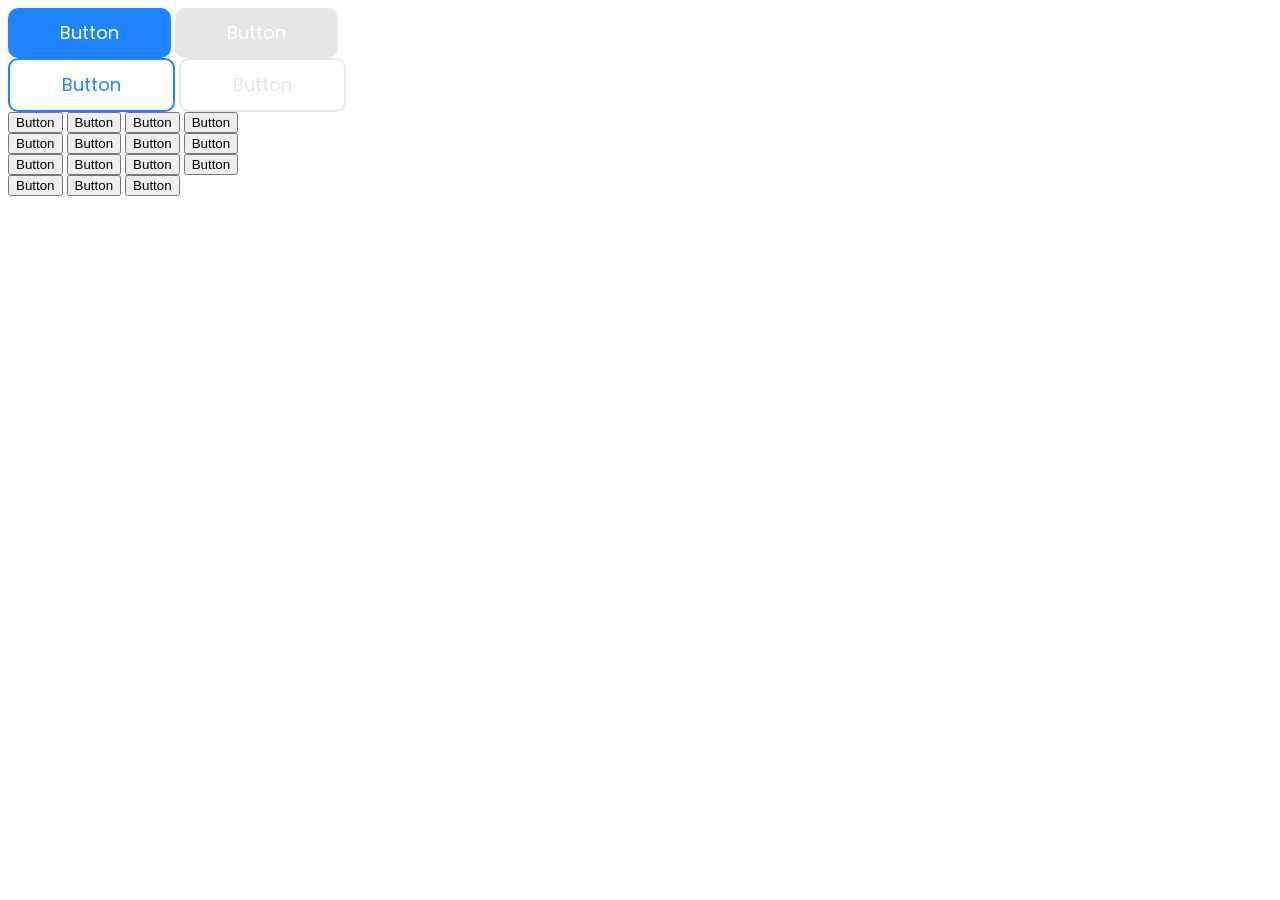
==== Clase8-BotonesCSS/index.html @ cb041c7b "update-botones1-13-03" ====
<!DOCTYPE html>
<html lang="en">
  <head>
    <meta charset="UTF-8" />
    <meta name="viewport" content="width=device-width, initial-scale=1.0" />
    <link rel="preconnect" href="https://fonts.googleapis.com" />
    <link rel="preconnect" href="https://fonts.gstatic.com" crossorigin />
    <link
      href="https://fonts.googleapis.com/css2?family=Poppins:ital,wght@0,100;0,200;0,300;0,400;0,500;0,600;0,700;0,800;0,900;1,100;1,200;1,300;1,400;1,500;1,600;1,700;1,800;1,900&display=swap"
      rel="stylesheet"
    />
    <link rel="stylesheet" href="style.css" />

    <title>Document</title>
  </head>
  <body>
    <main>
      <section>
        <button class="btn">Button</button>
        <button class="btn" disabled>Button</button>
      </section>

      <section>
        <button class="btn btn--secondary">Button</button>
        <button class="btn btn--secondary" disabled>Button</button>
      </section>

      <section>
        <button>Button</button>
        <button>Button</button>
        <button>Button</button>
        <button>Button</button>
      </section>

      <section>
        <button>Button</button>
        <button>Button</button>
        <button>Button</button>
        <button>Button</button>
      </section>

      <section>
        <button>Button</button>
        <button>Button</button>
        <button>Button</button>
        <button>Button</button>
      </section>

      <section>
        <button>Button</button>
        <button>Button</button>
        <button>Button</button>
      </section>
    </main>
  </body>
</html>
---- Clase8-BotonesCSS/style.css ----
/* CLASES GENERALES - ELEMENTOS */

* {
  box-sizing: border-box;
}

/* CLASES GENERALES DE BOTONES */

.btn {
  font-family: Poppins;
  font-size: 18px;
  line-height: 145%;
  color: #fff;
  background-color: hsl(213, 100%, 56%);
  padding: 12px 52px;
  border-radius: 10px;
  border: none;
  outline: none;
  text-decoration: none;
}

.btn:hover {
  background-color: hsl(213, 100%, 65%);
}

.btn:active {
  background-color: hsl(213, 92%, 41%);
}

.btn:disabled {
  background-color: hsl(0, 0%, 90%);
}

.btn--secondary {
  color: hsl(213, 100%, 56%);
  border: 2px solid;
  background-color: unset;
}

.btn--secondary:hover {
  background-color: unset;
  color: hsl(213, 100%, 65%);
  border-color: currentColor;
}

.btn--secondary:active {
  background-color: unset;
  color: hsl(213, 92%, 41%);
  border-color: currentColor;
}

.btn--secondary:disabled {
  background-color: unset;
  color: hsl(0, 0%, 90%);
  border-color: currentColor;
}
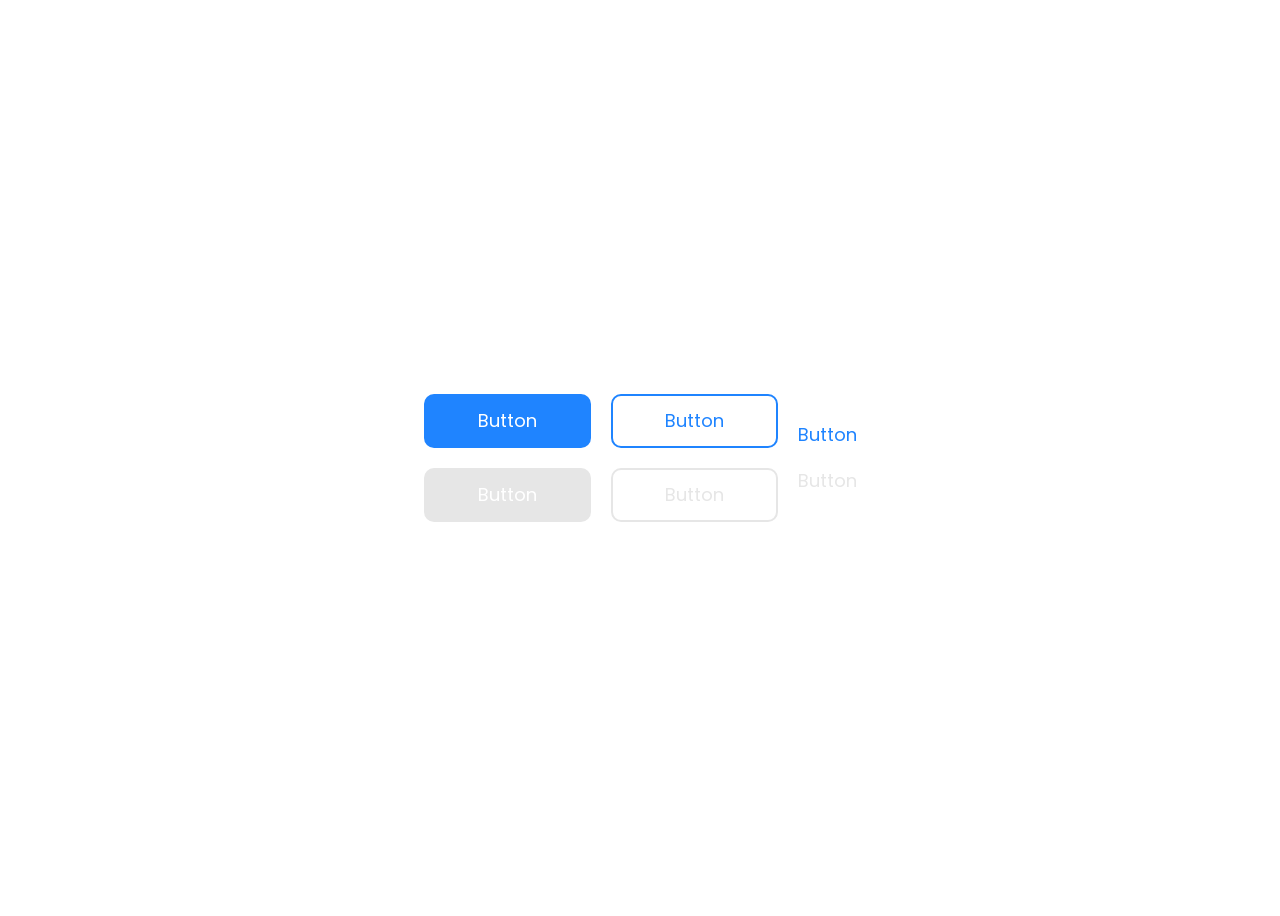
==== commit b2387704: "update-button2-13-03" ====
--- a/Clase8-BotonesCSS/index.html
+++ b/Clase8-BotonesCSS/index.html
@@ -14,43 +14,19 @@
     <title>Document</title>
   </head>
   <body>
-    <main>
-      <section>
-        <button class="btn">Button</button>
-        <button class="btn" disabled>Button</button>
-      </section>
+    <section class="column">
+      <button class="btn">Button</button>
+      <button class="btn" disabled>Button</button>
+    </section>
 
-      <section>
-        <button class="btn btn--secondary">Button</button>
-        <button class="btn btn--secondary" disabled>Button</button>
-      </section>
+    <section class="column">
+      <button class="btn btn--secondary">Button</button>
+      <button class="btn btn--secondary" disabled>Button</button>
+    </section>
 
-      <section>
-        <button>Button</button>
-        <button>Button</button>
-        <button>Button</button>
-        <button>Button</button>
-      </section>
-
-      <section>
-        <button>Button</button>
-        <button>Button</button>
-        <button>Button</button>
-        <button>Button</button>
-      </section>
-
-      <section>
-        <button>Button</button>
-        <button>Button</button>
-        <button>Button</button>
-        <button>Button</button>
-      </section>
-
-      <section>
-        <button>Button</button>
-        <button>Button</button>
-        <button>Button</button>
-      </section>
-    </main>
+    <section class="column">
+      <button class="btn btn--text-link">Button</button>
+      <button class="btn btn--text-link" disabled>Button</button>
+    </section>
   </body>
 </html>
--- a/Clase8-BotonesCSS/style.css
+++ b/Clase8-BotonesCSS/style.css
@@ -4,8 +4,17 @@
   box-sizing: border-box;
 }
 
+body {
+  display: flex;
+  justify-content: center;
+  align-items: center;
+  height: 100vh;
+  gap: 20px;
+}
+
 /* CLASES GENERALES DE BOTONES */
 
+/* BOTÓN PRINCIPAL */
 .btn {
   font-family: Poppins;
   font-size: 18px;
@@ -14,43 +23,80 @@
   background-color: hsl(213, 100%, 56%);
   padding: 12px 52px;
   border-radius: 10px;
+  border-width: 2px;
+  border-style: solid;
+  border-color: transparent;
+  /* Esto sirve para que no varie el tamaño cuando sí tenga borde. Siempre que alguno de nuestros botones tenga border todos deberán llevarlo. Es mejor desglosar esas propiedades y que estén y cambies solo la necesaria.*/
+  outline: none;
+  text-decoration: none;
+  cursor: pointer;
+  transition: all 0.1s ease-in;
+
+  &:hover {
+    background-color: hsl(213, 100%, 65%);
+  }
+
+  &:active {
+    background-color: hsl(213, 92%, 41%);
+  }
+
+  &:disabled {
+    background-color: hsl(0, 0%, 90%);
+  }
+}
+
+/* BOTÓN SECUNDARIO */
+.btn--secondary {
+  color: hsl(213, 100%, 56%);
+  border-color: currentColor;
+  background-color: unset;
+
+  &:hover {
+    background-color: unset;
+    color: hsl(213, 100%, 65%);
+  }
+
+  &:active {
+    background-color: unset;
+    color: hsl(213, 92%, 41%);
+  }
+
+  &:disabled {
+    background-color: unset;
+    color: hsl(0, 0%, 90%);
+  }
+}
+
+/* BOTÓN TEXTO */
+.btn--text-link {
+  color: hsl(213, 100%, 56%);
+  background-color: unset;
+  padding: 0px;
+  border-radius: 0px;
   border: none;
   outline: none;
   text-decoration: none;
+
+  &:hover {
+    color: hsl(213, 100%, 65%);
+    background-color: unset;
+  }
+
+  &:active {
+    color: hsl(213, 92%, 41%);
+    background-color: unset;
+  }
+
+  &:disabled {
+    color: hsl(0, 0%, 90%);
+    background-color: unset;
+  }
 }
 
-.btn:hover {
-  background-color: hsl(213, 100%, 65%);
+/* CLASES DE FLEX */
+
+.column {
+  display: flex;
+  flex-direction: column;
+  gap: 20px;
 }
-
-.btn:active {
-  background-color: hsl(213, 92%, 41%);
-}
-
-.btn:disabled {
-  background-color: hsl(0, 0%, 90%);
-}
-
-.btn--secondary {
-  color: hsl(213, 100%, 56%);
-  border: 2px solid;
-  background-color: unset;
-}
-
-.btn--secondary:hover {
-  background-color: unset;
-  color: hsl(213, 100%, 65%);
-  border-color: currentColor;
-}
-
-.btn--secondary:active {
-  background-color: unset;
-  color: hsl(213, 92%, 41%);
-  border-color: currentColor;
-}
-
-.btn--secondary:disabled {
-  background-color: unset;
-  color: hsl(0, 0%, 90%);
-  border-color: currentColor;
-}
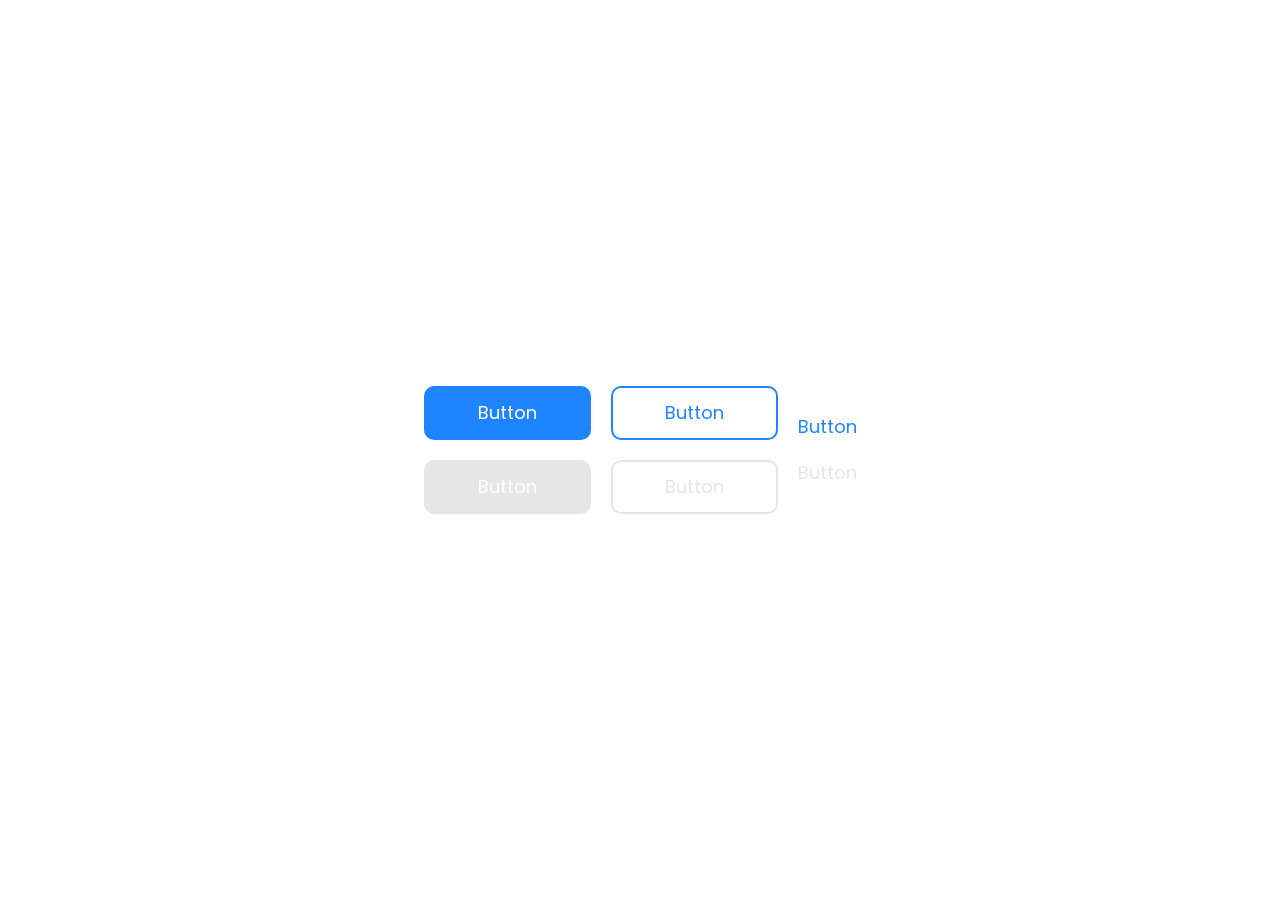
==== commit 7df84a85: "update-buttonHW-13-03" ====
--- a/Clase8-BotonesCSS/index.html
+++ b/Clase8-BotonesCSS/index.html
@@ -9,7 +9,9 @@
       href="https://fonts.googleapis.com/css2?family=Poppins:ital,wght@0,100;0,200;0,300;0,400;0,500;0,600;0,700;0,800;0,900;1,100;1,200;1,300;1,400;1,500;1,600;1,700;1,800;1,900&display=swap"
       rel="stylesheet"
     />
-    <link rel="stylesheet" href="style.css" />
+    <link rel="stylesheet" href="global.css" />
+    <link rel="stylesheet" href="button.css" />
+    <link rel="stylesheet" href="modal.css" />
 
     <title>Document</title>
   </head>
@@ -19,7 +21,7 @@
       <button class="btn" disabled>Button</button>
     </section>
 
-    <section class="column">
+    <section class="column container">
       <button class="btn btn--secondary">Button</button>
       <button class="btn btn--secondary" disabled>Button</button>
     </section>
@@ -28,5 +30,17 @@
       <button class="btn btn--text-link">Button</button>
       <button class="btn btn--text-link" disabled>Button</button>
     </section>
+
+    <section id="modal" class="modal-hidden">
+      <div class="modal-card">
+        <h3 class="modal-heading">Are you sure you want to complete this course?</h3>
+        <p class="modal-text">
+          Make sure you have tagged all attenders.<br />
+          Once you complete the course you will not be able to make changes.
+        </p>
+        <button class="btn btn--secondary">No</button><button class="btn" disabled>Yes</button>
+      </div>
+    </section>
   </body>
+  <script src="./script.js"></script>
 </html>
--- a/Clase8-BotonesCSS/global.css
+++ b/Clase8-BotonesCSS/global.css
@@ -0,0 +1,73 @@
+:root {
+  /* -----> Colors */
+  --color-blue: hsl(213, 100%, 56%);
+  --color-blue-light: hsl(213, 100%, 65%);
+  --color-blue-dark: hsl(213, 92%, 41%);
+  --color-blue-very-dark: hsl(215, 64%, 9%);
+  --color-purple: hsl(257, 65%, 51%);
+  --color-grey: hsl(0, 0%, 90%);
+  --color-white: hsl(0, 0%, 100%);
+
+  /* -----> Spacing */
+  --space-10: 10px;
+  --space-12: 12px;
+  --space-20: 20px;
+  --space-36: 36px;
+  --space-52: 52px;
+
+  /* -----> Layouts */
+  --border-radius-10: var(--space-10);
+  --border-radius-20: var(--space-20);
+  --border-width-2: 2px;
+
+  /* -----> Fonts & Typography */
+  --font-weight-light: 300;
+  --font-weight-normal: 400;
+  --font-weight-medium: 500;
+  --font-size-18: 18px;
+  --font-size-30: 30px;
+  --font-family-body: 'Poppins', sans-serif;
+
+  --font-line-height-120: 120%;
+  --font-line-height-145: 145%;
+  --font-line-height-165: 165%;
+
+  --text-color-main: var(--color-blue-very-dark);
+  --text-color-secondary: var(--color-purple);
+
+  /* -----> Buttons */
+  --button-color-main: var(--color-blue);
+  --button-color-light: var(--color-blue-light);
+
+  /* -----> Cursor */
+  --cursor-not-allowed: not-allowed;
+  --cursor-pointer: pointer;
+
+  /* -----> Margins */
+  --bottom-margin-36: var(--space-36);
+  --right-margin-20: var(--space-20);
+
+  /* -----> Gap */
+  --gap-small-20: var(--space-20);
+  --gap-regular-36: var(--space-36);
+  /* Com més sucre més dolç: como puedes ver he creado cust.prop. para gap, pero para padding uso directamente las cust.prop. de spacing, haz lo que veas mas conveniente. */
+}
+
+@media screen and (width > 400px) {
+  :root {
+    --margin-bottom: var(--space-60);
+  }
+}
+/* 
+Este ejemplo del media query sirve para ver como podríamos hacer esto responsive, redefiniendo una custom property de CSS para una pantalla más pequeña y utizando otra custom property como su nuevo valor.
+*/
+
+body {
+  background-color: var(--bg, var(--bg-body));
+}
+/* 
+Este ejemplo sirve para ver como usar el fallback de las custom properties. Lo que va tras la coma es el valor que se adopta si la custom property a su izquierda no existe. Vemos que, como es otra variable para habilitarla tenemos que volver a utilizar var(--x).
+
+Si <body style="--bg: red"> entonces tomaria esa variable y se pondría rojo el fondo. Pero si la quitamos del HTML, intentaría tomar
+--bg-body, que ahora no existe porque la he borrado.
+ */
--- a/Clase8-BotonesCSS/button.css
+++ b/Clase8-BotonesCSS/button.css
@@ -0,0 +1,112 @@
+/* CLASES GENERALES - ELEMENTOS */
+
+* {
+  box-sizing: border-box;
+}
+
+body {
+  display: flex;
+  justify-content: center;
+  align-items: center;
+  height: 100vh;
+  gap: 20px;
+}
+
+/* CLASES GENERALES DE BOTONES */
+
+/* BOTÓN PRINCIPAL */
+.btn {
+  font-family: var(--font-family-body);
+  font-size: var(--font-size-18);
+  line-height: var(--font-line-height-145);
+  color: var(--color-white);
+  background-color: var(--color-blue);
+  padding: var(--space-12) var(--space-52);
+  border-radius: var(--border-radius-10);
+  border-width: var(--border-width-2);
+  border-style: solid;
+  border-color: transparent;
+  /* Esto sirve para que no varie el tamaño cuando sí tenga borde. Siempre que alguno de nuestros botones tenga border todos deberán llevarlo. Es mejor desglosar esas propiedades y que estén y cambies solo la necesaria.*/
+  outline: none;
+  text-decoration: none;
+  cursor: var(--cursor-pointer);
+  transition: all 0.1s ease-in;
+
+  &:hover {
+    background-color: var(--color-blue-light);
+  }
+
+  &:active {
+    background-color: var(--color-blue-dark);
+  }
+
+  &:disabled {
+    background-color: var(--color-grey);
+    cursor: var(--cursor-not-allowed);
+  }
+}
+
+/* BOTÓN SECUNDARIO */
+.btn--secondary {
+  color: var(--color-blue);
+  border-color: currentColor;
+  background-color: unset;
+
+  &:hover {
+    background-color: unset;
+    color: var(--color-blue-light);
+  }
+
+  &:active {
+    background-color: unset;
+    color: var(--color-blue-dark);
+  }
+
+  &:disabled {
+    background-color: unset;
+    color: var(--color-grey);
+    cursor: var(--cursor-not-allowed);
+  }
+}
+
+/* BOTÓN TEXTO */
+.btn--text-link {
+  color: var(--color-blue);
+  background-color: unset;
+  padding: 0px;
+  border-radius: 0px;
+  border: none;
+  outline: none;
+  text-decoration: none;
+
+  &:hover {
+    color: var(--color-blue-light);
+    background-color: unset;
+  }
+
+  &:active {
+    color: var(--color-blue-dark);
+    background-color: unset;
+  }
+
+  &:disabled {
+    color: var(--color-grey);
+    background-color: unset;
+    cursor: var(--cursor-not-allowed);
+  }
+}
+
+/* CLASES DE FLEX */
+/* Las he añadido para organizar así por encima el contenido de la web. */
+.column {
+  display: flex;
+  flex-direction: column;
+  gap: 20px;
+}
+
+/* PRUEBAS */
+
+.container .btn--secondary {
+  --button-color-main: red;
+}
+/* Este ejemplo  */
--- a/Clase8-BotonesCSS/modal.css
+++ b/Clase8-BotonesCSS/modal.css
@@ -0,0 +1,55 @@
+/* CLASES GENERALES - ELEMENTOS */
+
+* {
+  box-sizing: border-box;
+}
+
+body {
+  margin: 0;
+  font-family: var(--font-family-body);
+  font-size: var(--font-size-18);
+  line-height: var(--font-line-height-165);
+}
+
+/* CLASES DEL MODAL */
+
+#modal {
+  position: absolute;
+  min-width: 100vw;
+  min-height: 100vh;
+  background-color: var(--color-blue-very-dark);
+}
+
+.modal-card {
+  position: absolute;
+  width: max-content;
+  background-color: var(--color-white);
+  top: 50%;
+  left: 50%;
+  transform: translate(-50%, -50%);
+  padding: var(--space-52);
+  border-radius: var(--border-radius-20);
+  text-align: center;
+  box-shadow: 0 0 25px 0px hsl(0, 0%, 8%);
+}
+
+.modal-heading {
+  color: var(--text-color-main);
+  font-size: var(--font-size-30);
+  font-weight: var(--font-weight-medium);
+  margin: 0 0 var(--bottom-margin-36) 0;
+}
+
+.modal-text {
+  color: var(--color-purple);
+  font-weight: var(--font-weight-light);
+  margin: 0 0 var(--bottom-margin-36) 0;
+}
+
+#modal .btn--secondary {
+  margin: 0 var(--right-margin-20) 0 0;
+}
+
+.modal-hidden {
+  display: none;
+}
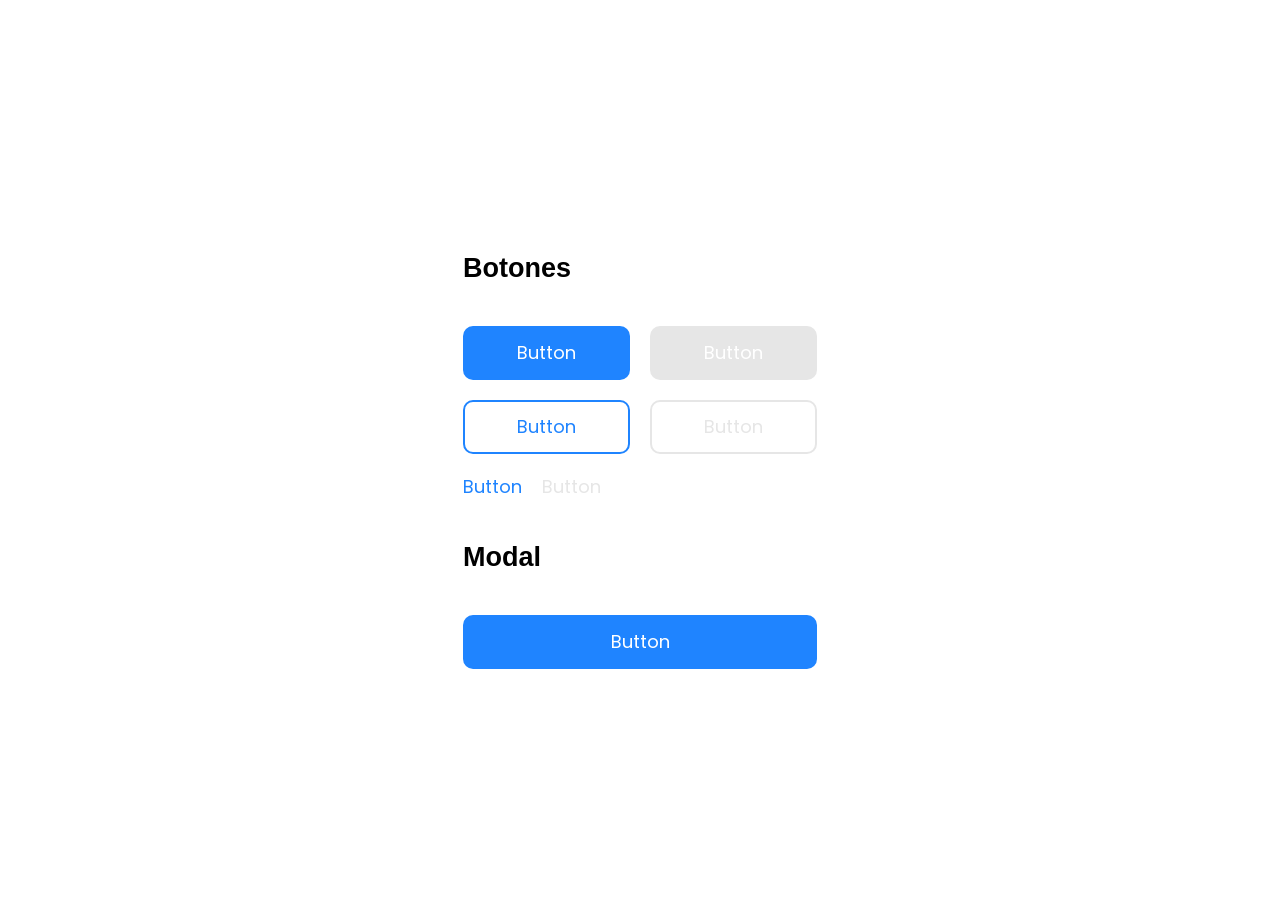
==== commit e938cc4d: "update-website-class-28-03" ====
--- a/Clase8-BotonesCSS/index.html
+++ b/Clase8-BotonesCSS/index.html
@@ -10,37 +10,57 @@
       rel="stylesheet"
     />
     <link rel="stylesheet" href="global.css" />
-    <link rel="stylesheet" href="button.css" />
-    <link rel="stylesheet" href="modal.css" />
+    <link rel="stylesheet" href="./Botones/button.css" />
+    <link rel="stylesheet" href="./Modales/modal.css" />
 
     <title>Document</title>
   </head>
   <body>
     <section class="column">
-      <button class="btn">Button</button>
-      <button class="btn" disabled>Button</button>
-    </section>
+      <h2>Botones</h2>
+      <section class="row">
+        <button class="btn">Button</button>
+        <button class="btn" disabled>Button</button>
+      </section>
 
-    <section class="column container">
-      <button class="btn btn--secondary">Button</button>
-      <button class="btn btn--secondary" disabled>Button</button>
-    </section>
+      <section class="row container">
+        <button class="btn btn--secondary">Button</button>
+        <button class="btn btn--secondary" disabled>Button</button>
+      </section>
 
-    <section class="column">
-      <button class="btn btn--text-link">Button</button>
-      <button class="btn btn--text-link" disabled>Button</button>
-    </section>
+      <section class="row">
+        <button class="btn btn--text-link">Button</button>
+        <button class="btn btn--text-link" disabled>Button</button>
+      </section>
 
-    <section id="modal" class="modal-hidden">
-      <div class="modal-card">
-        <h3 class="modal-heading">Are you sure you want to complete this course?</h3>
-        <p class="modal-text">
-          Make sure you have tagged all attenders.<br />
-          Once you complete the course you will not be able to make changes.
-        </p>
-        <button class="btn btn--secondary">No</button><button class="btn" disabled>Yes</button>
-      </div>
+      <section id="modal" class="modal-hidden">
+        <div class="modal-card">
+          <h3 class="modal-heading">Are you sure you want to complete this course?</h3>
+          <p class="modal-text">
+            Make sure you have tagged all attenders.<br />
+            Once you complete the course you will not be able to make changes.
+          </p>
+          <button class="btn btn--secondary">No</button><button class="btn" disabled>Yes</button>
+        </div>
+      </section>
+
+      <section id="modales" class="column">
+        <h2>Modal</h2>
+
+        <button class="btn">Button</button>
+
+        <section id="modal" class="modal-hidden">
+          <div class="modal-card">
+            <h3 class="modal-heading">Are you sure you want to complete this course?</h3>
+            <p class="modal-text">
+              Make sure you have tagged all attenders.<br />
+              Once you complete the course you will not be able to make changes.
+            </p>
+            <button class="btn btn--secondary">No</button><button class="btn" disabled>Yes</button>
+          </div>
+        </section>
+      </section>
     </section>
   </body>
-  <script src="./script.js"></script>
+  <script src="./Modales/modal.js"></script>
 </html>
--- a/Clase8-BotonesCSS/Botones/button.css
+++ b/Clase8-BotonesCSS/Botones/button.css
@@ -0,0 +1,117 @@
+/* CLASES GENERALES - ELEMENTOS */
+
+* {
+  box-sizing: border-box;
+}
+
+body {
+  display: flex;
+  justify-content: center;
+  align-items: center;
+  height: 100vh;
+  gap: 20px;
+}
+
+/* CLASES GENERALES DE BOTONES */
+
+/* BOTÓN PRINCIPAL */
+.btn {
+  font-family: var(--font-family-body);
+  font-size: var(--font-size-18);
+  line-height: var(--font-line-height-145);
+  color: var(--color-white);
+  background-color: var(--color-blue);
+  padding: var(--space-12) var(--space-52);
+  border-radius: var(--border-radius-10);
+  border-width: var(--border-width-2);
+  border-style: solid;
+  border-color: transparent;
+  /* Esto sirve para que no varie el tamaño cuando sí tenga borde. Siempre que alguno de nuestros botones tenga border todos deberán llevarlo. Es mejor desglosar esas propiedades y que estén y cambies solo la necesaria.*/
+  outline: none;
+  text-decoration: none;
+  cursor: var(--cursor-pointer);
+  transition: all 0.1s ease-in;
+
+  &:hover {
+    background-color: var(--color-blue-light);
+  }
+
+  &:active {
+    background-color: var(--color-blue-dark);
+  }
+
+  &:disabled {
+    background-color: var(--color-grey);
+    cursor: var(--cursor-not-allowed);
+  }
+}
+
+/* BOTÓN SECUNDARIO */
+.btn--secondary {
+  color: var(--color-blue);
+  border-color: currentColor;
+  background-color: unset;
+
+  &:hover {
+    background-color: unset;
+    color: var(--color-blue-light);
+  }
+
+  &:active {
+    background-color: unset;
+    color: var(--color-blue-dark);
+  }
+
+  &:disabled {
+    background-color: unset;
+    color: var(--color-grey);
+    cursor: var(--cursor-not-allowed);
+  }
+}
+
+/* BOTÓN TEXTO */
+.btn--text-link {
+  color: var(--color-blue);
+  background-color: unset;
+  padding: 0px;
+  border-radius: 0px;
+  border: none;
+  outline: none;
+  text-decoration: none;
+
+  &:hover {
+    color: var(--color-blue-light);
+    background-color: unset;
+  }
+
+  &:active {
+    color: var(--color-blue-dark);
+    background-color: unset;
+  }
+
+  &:disabled {
+    color: var(--color-grey);
+    background-color: unset;
+    cursor: var(--cursor-not-allowed);
+  }
+}
+
+/* CLASES DE FLEX */
+/* Las he añadido para organizar así por encima el contenido de la web. */
+.column {
+  display: flex;
+  flex-direction: column;
+  gap: 20px;
+}
+
+.row {
+  display: flex;
+  gap: 20px;
+}
+
+/* PRUEBAS */
+
+.container .btn--secondary {
+  --button-color-main: red;
+}
+/* Este ejemplo  */
--- a/Clase8-BotonesCSS/Modales/modal.css
+++ b/Clase8-BotonesCSS/Modales/modal.css
@@ -0,0 +1,55 @@
+/* CLASES GENERALES - ELEMENTOS */
+
+* {
+  box-sizing: border-box;
+}
+
+body {
+  margin: 0;
+  font-family: var(--font-family-body);
+  font-size: var(--font-size-18);
+  line-height: var(--font-line-height-165);
+}
+
+/* CLASES DEL MODAL */
+
+#modal {
+  position: absolute;
+  inset: 0;
+  background-color: var(--color-blue-very-dark);
+}
+/* todo lo que tenga absolute necesita posicion, INSET le da posicion */
+
+.modal-card {
+  position: absolute;
+  width: max-content;
+  background-color: var(--color-white);
+  top: 50%;
+  left: 50%;
+  transform: translate(-50%, -50%);
+  padding: var(--space-52);
+  border-radius: var(--border-radius-20);
+  text-align: center;
+  box-shadow: 0 0 25px 0px hsl(0, 0%, 8%);
+}
+
+.modal-heading {
+  color: var(--text-color-main);
+  font-size: var(--font-size-30);
+  font-weight: var(--font-weight-medium);
+  margin: 0 0 var(--bottom-margin-36) 0;
+}
+
+.modal-text {
+  color: var(--color-purple);
+  font-weight: var(--font-weight-light);
+  margin: 0 0 var(--bottom-margin-36) 0;
+}
+
+#modal .btn--secondary {
+  margin: 0 var(--right-margin-20) 0 0;
+}
+
+.modal-hidden {
+  display: none;
+}
